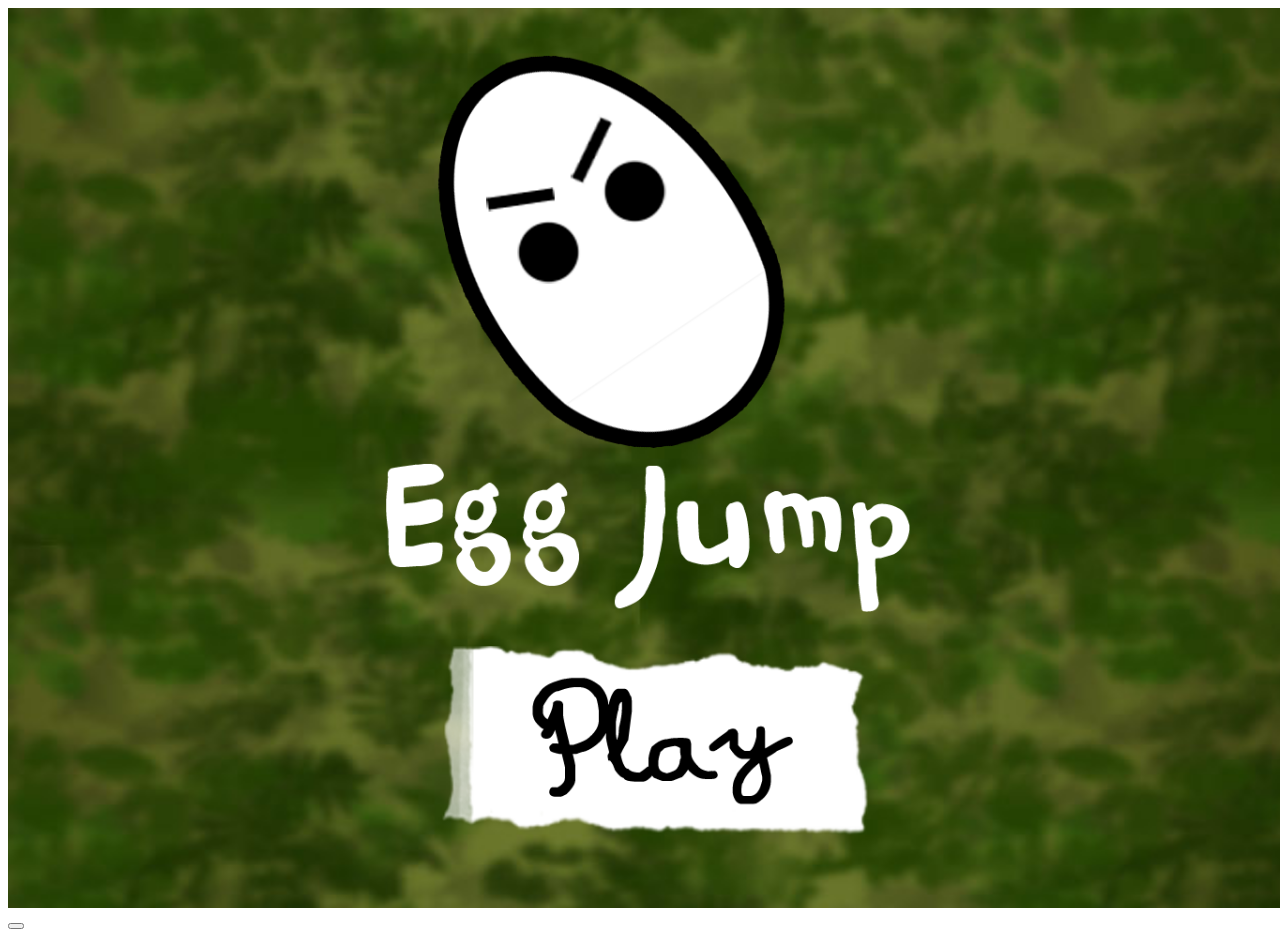
==== index.html @ 97a1dde3 "Fix to work on github.io" ====
﻿<!DOCTYPE html>
<html>
<head>
    <meta charset="utf-8">
    <title>EggJumpW8</title>
 
    <script src="js/PxLoader.js" type="text/javascript"></script>
    <script src="js/PxLoaderImage.js" type="text/javascript"></script>

    <!-- EggJumpW8 references -->
    <link href="css/default.css" rel="stylesheet">
    <script src="js/default.js"></script>
</head>
<body>
    <canvas id="canvasGame"> Seu navegador precisa suportar HTML 5 para rodar esse jogo. :-(
    </canvas>
    <div id="currentAppBar" data-win-control="WinJS.UI.AppBar" data-win-options="">
        <button 
            data-win-control="WinJS.UI.AppBarCommand" 
            data-win-options="{id:'cmdMenu',label:'Menu',icon:'list',section:'global',tooltip:'Menu'}">
        </button>
       
    </div>
<!--    <div id="currentAppBar" data-win-control="WinJS.UI.AppBar" data-win-options="">
        <button id="cmdMenu" data-win-control="WinJS.UI.AppBarCommand"
            data-win-options="{id:'cmdMenu',label:'Menu',icon:'list',section:'global',tooltip:'Menu',onclick:'appBarBtMenu'}">
        </button>
    </div>-->


</body>
</html>
---- css/default.css ----
﻿body {
}

@media screen and (-ms-view-state: fullscreen-landscape) {
}

@media screen and (-ms-view-state: filled) {
}

@media screen and (-ms-view-state: snapped) {
}

@media screen and (-ms-view-state: fullscreen-portrait) {
}
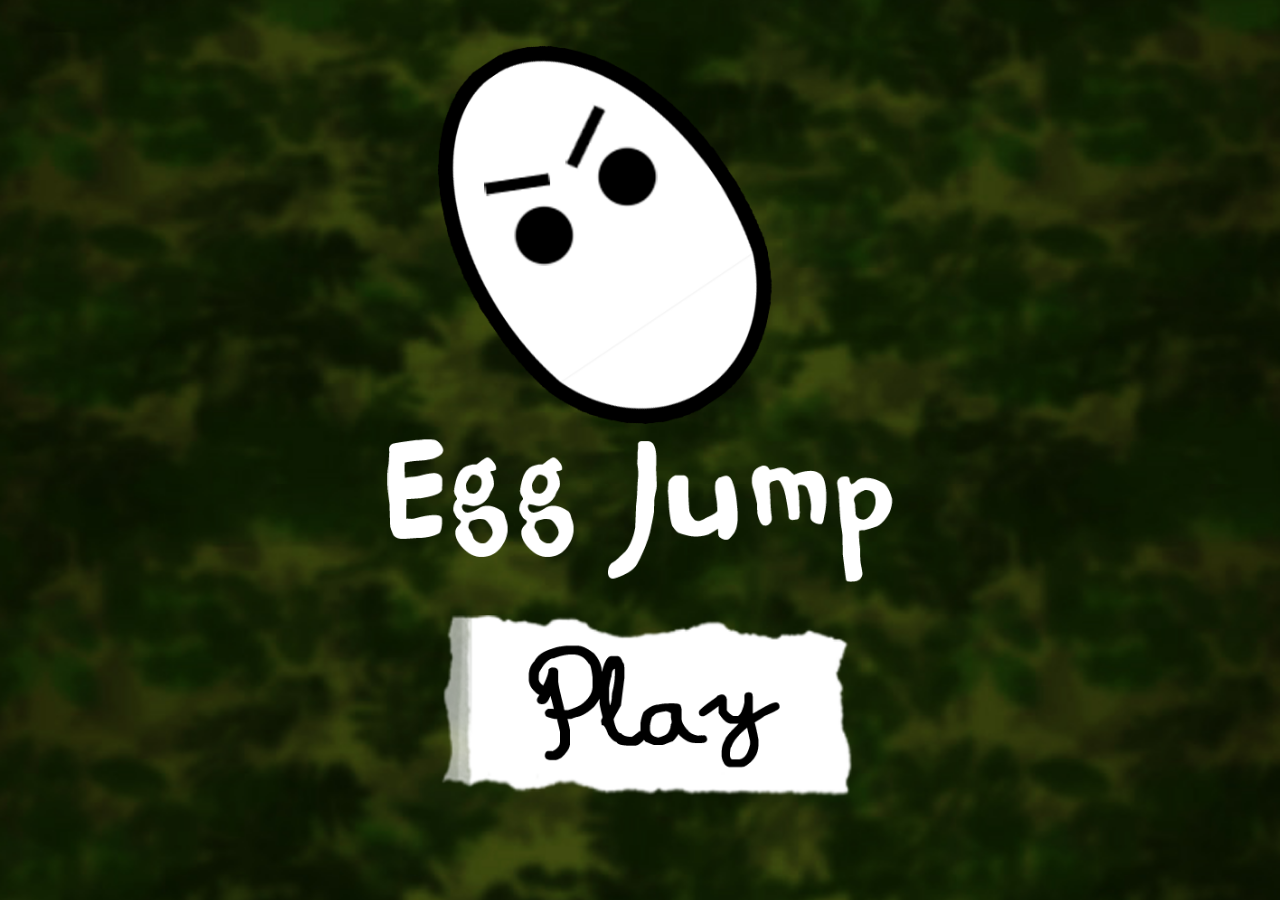
==== commit 94db22c3: "code update from another old repository" ====
--- a/index.html
+++ b/index.html
@@ -3,9 +3,22 @@
 <head>
     <meta charset="utf-8">
     <title>EggJumpW8</title>
- 
+
     <script src="js/PxLoader.js" type="text/javascript"></script>
     <script src="js/PxLoaderImage.js" type="text/javascript"></script>
+
+    <script src="js/Objects/Architecture.js"></script>
+    <script src="js/Objects/Essentials.js"></script> 
+    <script src="js/Objects/UserInfo.js"></script>   
+    <script src="js/Objects/Nest.js"></script>
+    <script src="js/Objects/Egg.js"></script>
+    <script src="js/Objects/LandingPlace.js"></script>
+    <script src="js/Objects/DeepControl.js"></script>
+    <script src="js/Objects/DirectionDots.js"></script>
+    <script src="js/Screens/MenuScreen.js"></script>
+    <script src="js/Screens/GameOver.js"></script>
+    <script src="js/Objects/Wind.js"></script>
+    <script src="js/Objects/FlakeControl.js"></script>
 
     <!-- EggJumpW8 references -->
     <link href="css/default.css" rel="stylesheet">
@@ -14,19 +27,6 @@
 <body>
     <canvas id="canvasGame"> Seu navegador precisa suportar HTML 5 para rodar esse jogo. :-(
     </canvas>
-    <div id="currentAppBar" data-win-control="WinJS.UI.AppBar" data-win-options="">
-        <button 
-            data-win-control="WinJS.UI.AppBarCommand" 
-            data-win-options="{id:'cmdMenu',label:'Menu',icon:'list',section:'global',tooltip:'Menu'}">
-        </button>
-       
-    </div>
-<!--    <div id="currentAppBar" data-win-control="WinJS.UI.AppBar" data-win-options="">
-        <button id="cmdMenu" data-win-control="WinJS.UI.AppBarCommand"
-            data-win-options="{id:'cmdMenu',label:'Menu',icon:'list',section:'global',tooltip:'Menu',onclick:'appBarBtMenu'}">
-        </button>
-    </div>-->
-
-
+    
 </body>
 </html>
--- a/css/default.css
+++ b/css/default.css
@@ -1,14 +1,11 @@
-﻿body {
-}
-
-@media screen and (-ms-view-state: fullscreen-landscape) {
-}
-
-@media screen and (-ms-view-state: filled) {
-}
-
-@media screen and (-ms-view-state: snapped) {
-}
-
-@media screen and (-ms-view-state: fullscreen-portrait) {
-}
+﻿html {
+    overflow-x: hidden;
+  }
+  body {
+    position: relative;
+    margin:0;
+    overflow: hidden;
+  }
+  canvas {
+      margin:0;
+  } 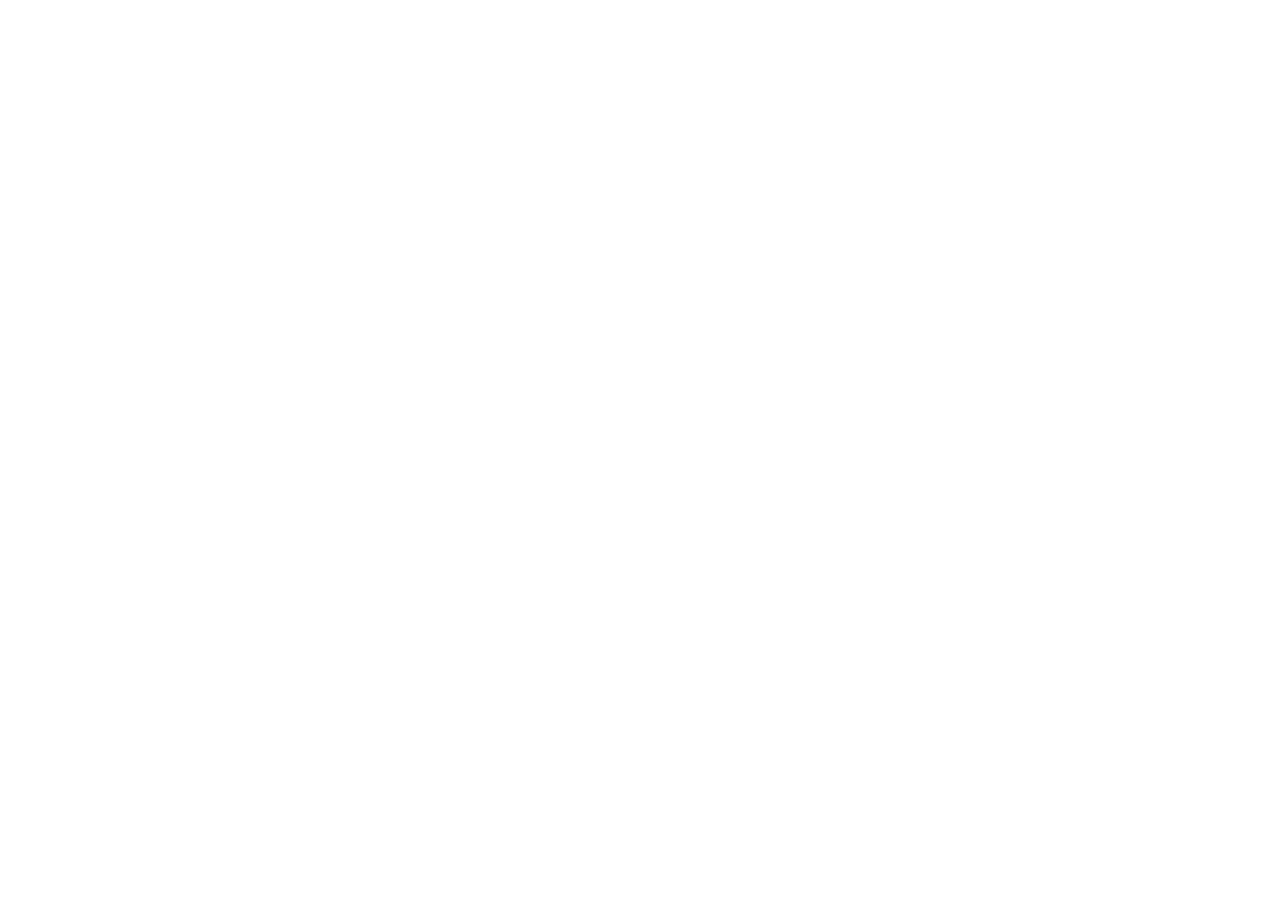
==== commit 3cf8d1ae: "Added init commit for mobile version" ====
--- a/index.html
+++ b/index.html
@@ -1,32 +1,11 @@
-﻿<!DOCTYPE html>
-<html>
+﻿<html>
 <head>
-    <meta charset="utf-8">
-    <title>EggJumpW8</title>
-
-    <script src="js/PxLoader.js" type="text/javascript"></script>
-    <script src="js/PxLoaderImage.js" type="text/javascript"></script>
-
-    <script src="js/Objects/Architecture.js"></script>
-    <script src="js/Objects/Essentials.js"></script> 
-    <script src="js/Objects/UserInfo.js"></script>   
-    <script src="js/Objects/Nest.js"></script>
-    <script src="js/Objects/Egg.js"></script>
-    <script src="js/Objects/LandingPlace.js"></script>
-    <script src="js/Objects/DeepControl.js"></script>
-    <script src="js/Objects/DirectionDots.js"></script>
-    <script src="js/Screens/MenuScreen.js"></script>
-    <script src="js/Screens/GameOver.js"></script>
-    <script src="js/Objects/Wind.js"></script>
-    <script src="js/Objects/FlakeControl.js"></script>
-
-    <!-- EggJumpW8 references -->
-    <link href="css/default.css" rel="stylesheet">
-    <script src="js/default.js"></script>
+    <script src="https://cdnjs.cloudflare.com/ajax/libs/phaser/2.6.2/phaser.min.js"></script>
+    <script src="game.js"></script>
+    <link rel="stylesheet" href="style.css">
+ 
 </head>
 <body>
-    <canvas id="canvasGame"> Seu navegador precisa suportar HTML 5 para rodar esse jogo. :-(
-    </canvas>
-    
+    <div id="game"></div>
 </body>
-</html>
+</html>